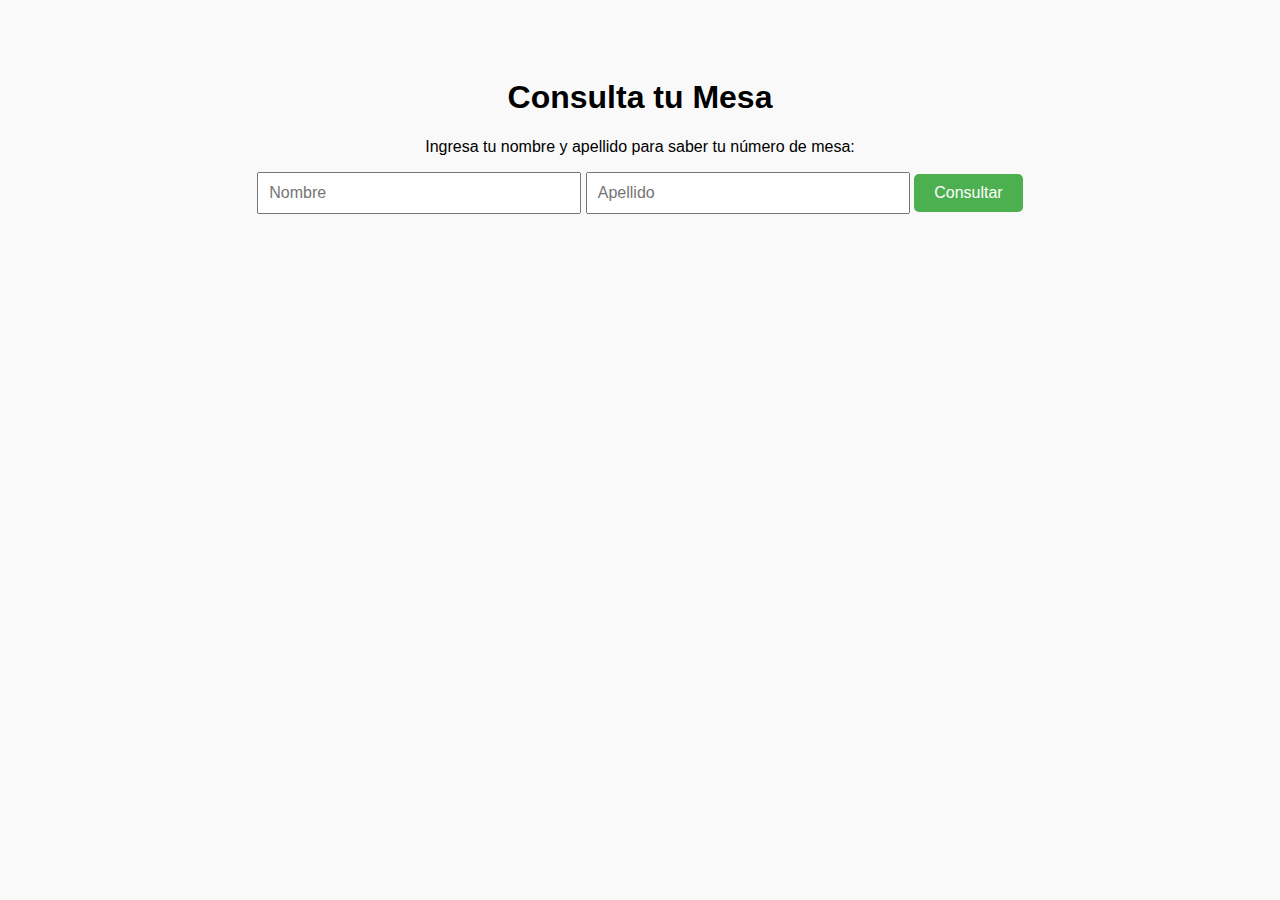
==== index.html @ bbb08461 "Proyecto funcionando" ====
<!DOCTYPE html>
<html lang="es">
<head>
    <meta charset="UTF-8">
    <meta name="viewport" content="width=device-width, initial-scale=1.0">
    <title>Consulta Números de Mesa</title>
    <link rel="stylesheet" href="styles.css">
</head>
<body>
    <h1>Consulta tu Mesa</h1>
    <p>Ingresa tu nombre y apellido para saber tu número de mesa:</p>
    
    <input type="text" id="nombre" placeholder="Nombre">
    <input type="text" id="apellido" placeholder="Apellido">
    <button onclick="buscarMesa()">Consultar</button>
    
    <div id="resultado"></div>

    <script src="script.js"></script>
</body>
</html>
---- styles.css ----
body {
    font-family: Arial, sans-serif;
    text-align: center;
    padding: 50px;
    background-color: #f9f9f9;
}

input[type="text"] {
    width: 300px;
    padding: 10px;
    font-size: 16px;
    margin-bottom: 10px;
}

button {
    padding: 10px 20px;
    font-size: 16px;
    cursor: pointer;
    background-color: #4CAF50;
    color: white;
    border: none;
    border-radius: 5px;
    transition: background-color 0.3s;
}

button:hover {
    background-color: #45a049;
}

#resultado {
    margin-top: 20px;
    font-size: 18px;
    color: green;
}
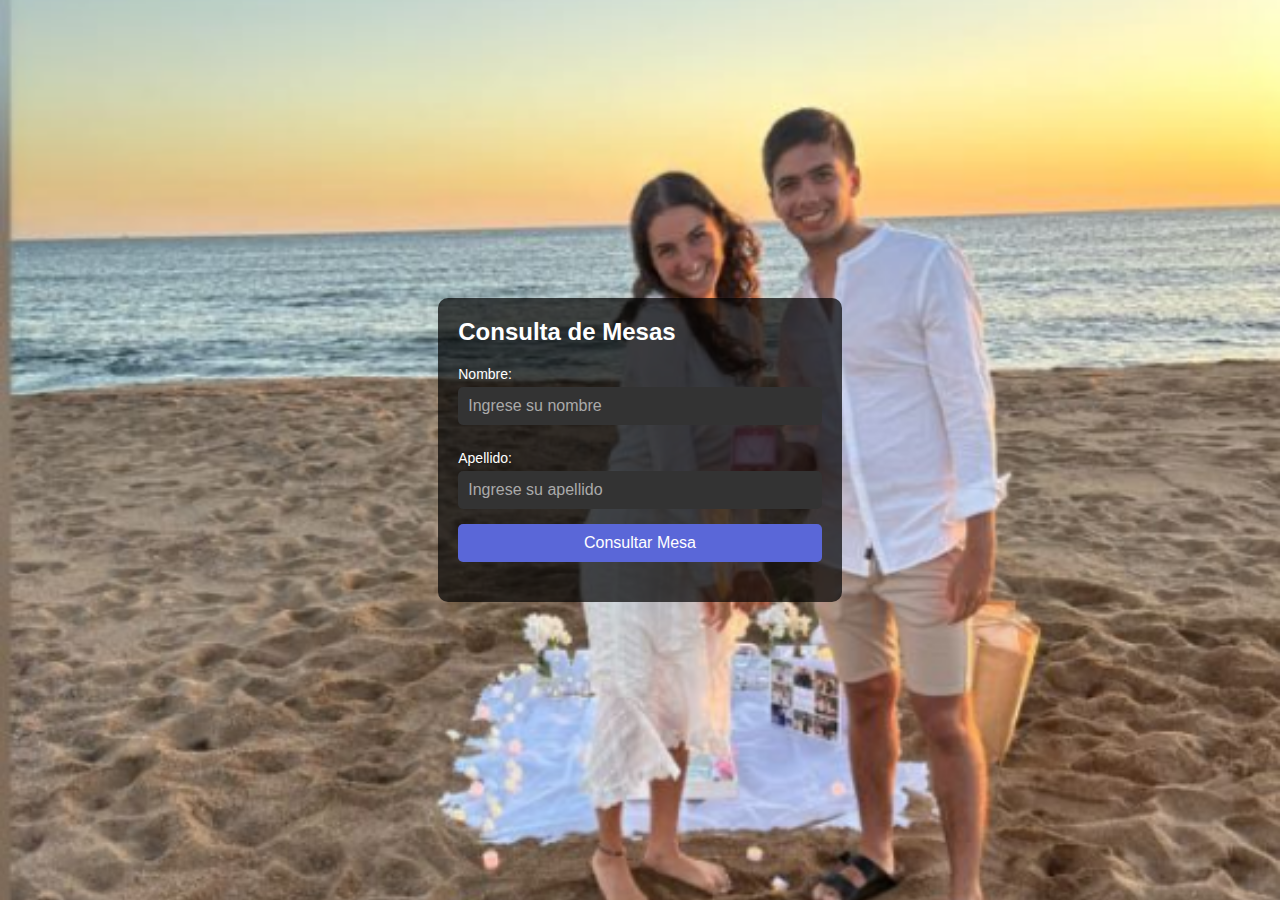
==== commit 43c65b72: "Cambio diseño" ====
--- a/index.html
+++ b/index.html
@@ -3,19 +3,21 @@
 <head>
     <meta charset="UTF-8">
     <meta name="viewport" content="width=device-width, initial-scale=1.0">
-    <title>Consulta Números de Mesa</title>
+    <title>Consulta de Mesas</title>
     <link rel="stylesheet" href="styles.css">
 </head>
 <body>
-    <h1>Consulta tu Mesa</h1>
-    <p>Ingresa tu nombre y apellido para saber tu número de mesa:</p>
-    
-    <input type="text" id="nombre" placeholder="Nombre">
-    <input type="text" id="apellido" placeholder="Apellido">
-    <button onclick="buscarMesa()">Consultar</button>
-    
-    <div id="resultado"></div>
-
+    <div class="container">
+        <h1>Consulta de Mesas</h1>
+        <form id="mesaForm">
+            <label for="nombre">Nombre:</label>
+            <input type="text" id="nombre" placeholder="Ingrese su nombre" required>
+            <label for="apellido">Apellido:</label>
+            <input type="text" id="apellido" placeholder="Ingrese su apellido" required>
+            <button type="submit">Consultar Mesa</button>
+        </form>
+        <div id="resultado"></div>
+    </div>
     <script src="script.js"></script>
 </body>
 </html>
--- a/styles.css
+++ b/styles.css
@@ -1,35 +1,89 @@
-body {
-    font-family: Arial, sans-serif;
-    text-align: center;
-    padding: 50px;
-    background-color: #f9f9f9;
+/* Aplicar un fondo negro y ajustar el diseño para dispositivos móviles */
+* {
+    margin: 0;
+    padding: 0;
+    box-sizing: border-box;
 }
 
-input[type="text"] {
-    width: 300px;
+body {
+    background-color: #000;
+    color: #fff;
+    font-family: 'Arial', sans-serif;
+    display: flex;
+    justify-content: center;
+    align-items: center;
+    height: 100vh;
+    background-image: url('img/casamiento.png'); /* Cambia el camino según la ubicación de tu imagen */
+    background-size: cover; /* Hace que la imagen cubra todo el fondo */
+    background-position: center; /* Centra la imagen */
+    background-repeat: no-repeat; /* Evita que la imagen se repita */
+    color: white; /* Cambia el color del texto para que contraste con el fondo */
+    font-family: Arial, sans-serif; /* Cambia la fuente según prefieras */
+}
+
+.container {
+    max-width: 600px; /* Limita el ancho del contenedor */
+    margin: auto; /* Centra el contenedor */
+    padding: 20px; /* Agrega espacio interior */
+    background-color: rgba(0, 0, 0, 0.7); /* Fondo semi-transparente para mejorar la legibilidad */
+    border-radius: 10px; /* Esquinas redondeadas */
+}
+
+h1 {
+    font-size: 24px;
+    margin-bottom: 20px;
+}
+
+label {
+    display: block;
+    margin-top: 10px;
+    margin-bottom: 5px;
+    font-size: 14px;
+}
+
+input {
+    width: 100%;
     padding: 10px;
+    margin-bottom: 15px;
+    border-radius: 5px;
+    border: none;
+    background-color: #333;
+    color: #fff;
     font-size: 16px;
-    margin-bottom: 10px;
+}
+
+input::placeholder {
+    color: #aaa;
 }
 
 button {
-    padding: 10px 20px;
+    width: 100%;
+    padding: 10px;
+    border-radius: 5px;
+    background-color: #5A67D8;
+    color: #fff;
     font-size: 16px;
+    border: none;
     cursor: pointer;
-    background-color: #4CAF50;
-    color: white;
-    border: none;
-    border-radius: 5px;
-    transition: background-color 0.3s;
+    transition: background-color 0.3s ease;
 }
 
 button:hover {
-    background-color: #45a049;
+    background-color: #434190;
 }
 
 #resultado {
     margin-top: 20px;
     font-size: 18px;
-    color: green;
+    font-weight: bold;
 }
 
+/* Responsivo para dispositivos móviles */
+@media (max-width: 768px) {
+    h1 {
+        font-size: 20px;
+    }
+    input, button {
+        font-size: 14px;
+    }
+}
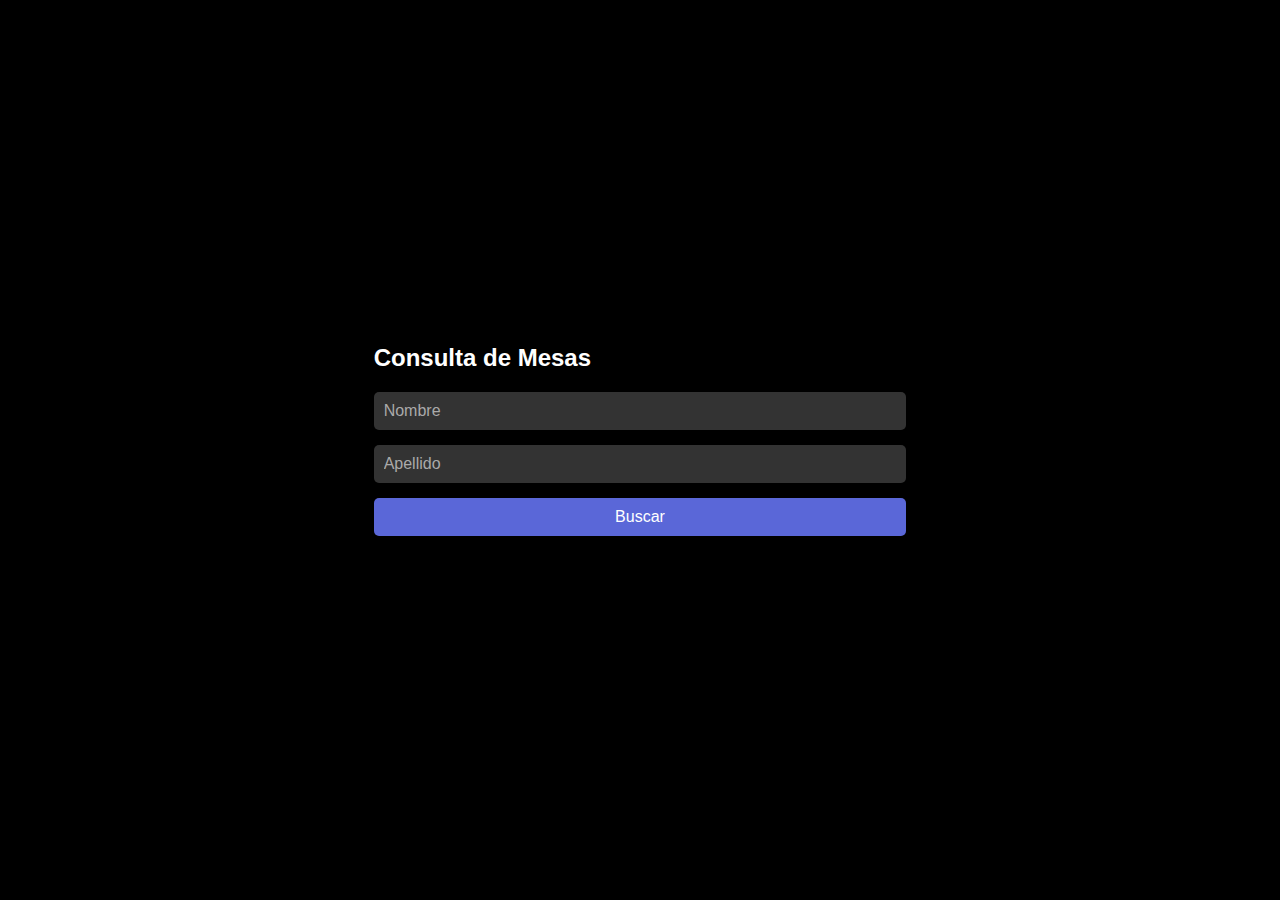
==== commit 3e8f37f8: "Version Objetos" ====
--- a/index.html
+++ b/index.html
@@ -3,21 +3,18 @@
 <head>
     <meta charset="UTF-8">
     <meta name="viewport" content="width=device-width, initial-scale=1.0">
+    <link rel="stylesheet" href="styles.css">
     <title>Consulta de Mesas</title>
-    <link rel="stylesheet" href="styles.css">
 </head>
 <body>
     <div class="container">
         <h1>Consulta de Mesas</h1>
-        <form id="mesaForm">
-            <label for="nombre">Nombre:</label>
-            <input type="text" id="nombre" placeholder="Ingrese su nombre" required>
-            <label for="apellido">Apellido:</label>
-            <input type="text" id="apellido" placeholder="Ingrese su apellido" required>
-            <button type="submit">Consultar Mesa</button>
-        </form>
+        <input type="text" id="nombre" placeholder="Nombre" required>
+        <input type="text" id="apellido" placeholder="Apellido" required>
+        <button id="buscarBtn" onclick="buscarMesa()">Buscar</button>
         <div id="resultado"></div>
     </div>
+
     <script src="script.js"></script>
 </body>
 </html>
--- a/styles.css
+++ b/styles.css
@@ -13,7 +13,6 @@
     justify-content: center;
     align-items: center;
     height: 100vh;
-    background-image: url('img/casamiento.png'); /* Cambia el camino según la ubicación de tu imagen */
     background-size: cover; /* Hace que la imagen cubra todo el fondo */
     background-position: center; /* Centra la imagen */
     background-repeat: no-repeat; /* Evita que la imagen se repita */
@@ -77,7 +76,9 @@
     font-size: 18px;
     font-weight: bold;
 }
-
+.error {
+    color: red; /* Color rojo para el mensaje de error */
+}
 /* Responsivo para dispositivos móviles */
 @media (max-width: 768px) {
     h1 {
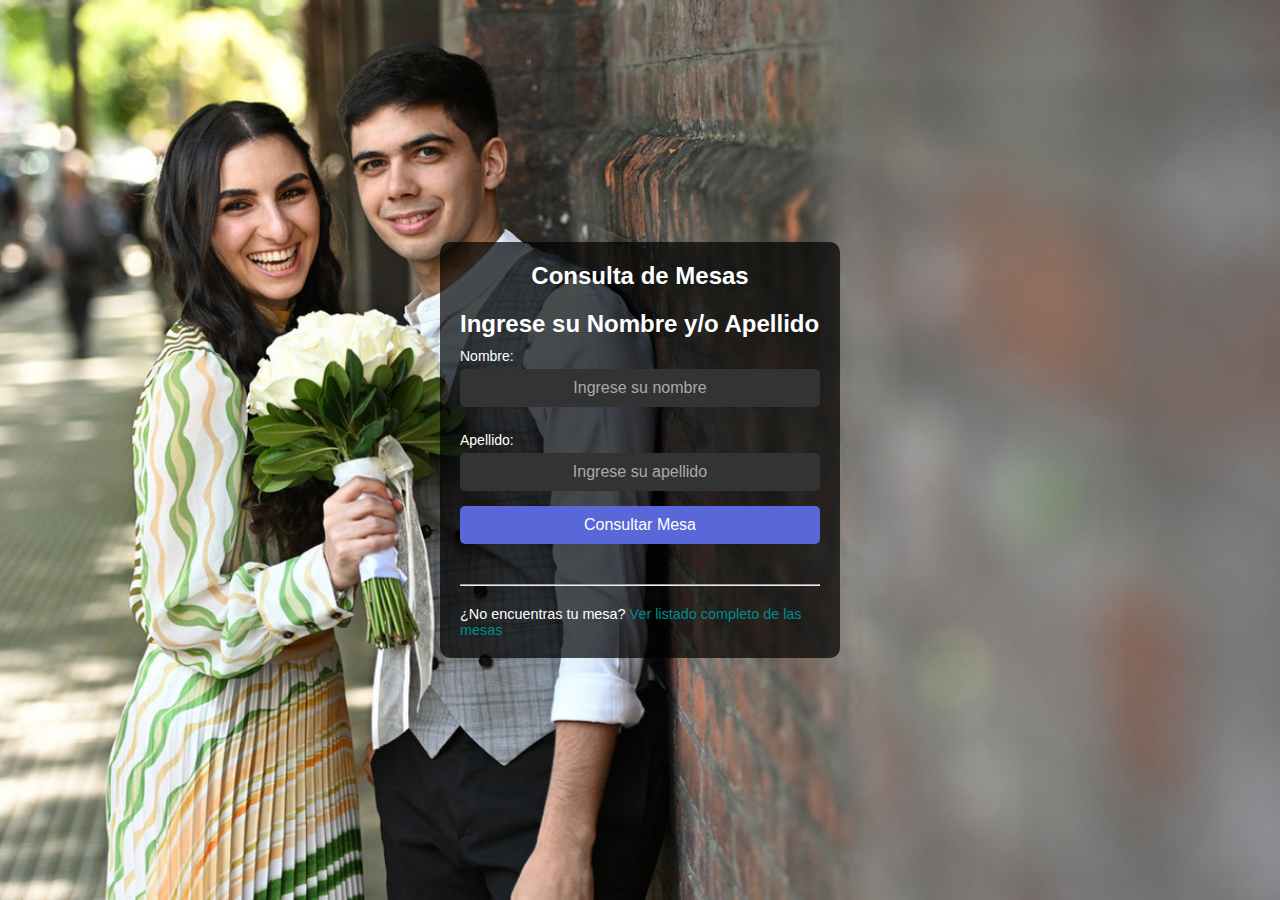
==== commit bda2beae: "Nombres COmpromiso Cargado" ====
--- a/index.html
+++ b/index.html
@@ -3,18 +3,29 @@
 <head>
     <meta charset="UTF-8">
     <meta name="viewport" content="width=device-width, initial-scale=1.0">
+    <title>Consulta de Mesas.</title>
     <link rel="stylesheet" href="styles.css">
-    <title>Consulta de Mesas</title>
 </head>
 <body>
     <div class="container">
-        <h1>Consulta de Mesas</h1>
-        <input type="text" id="nombre" placeholder="Nombre" required>
-        <input type="text" id="apellido" placeholder="Apellido" required>
-        <button id="buscarBtn" onclick="buscarMesa()">Buscar</button>
-        <div id="resultado"></div>
+        <h1>Consulta de Mesas </h1>
+        <h2>Ingrese su Nombre y/o Apellido</h2>
+        <form id="mesaForm">
+            <label for="nombre">Nombre:</label>
+            <input type="text" id="nombre" placeholder="Ingrese su nombre" >
+            <label for="apellido">Apellido:</label>
+            <input type="text" id="apellido" placeholder="Ingrese su apellido" >
+            <button type="submit">Consultar Mesa</button>
+        </form>
+        <div id="resultado" class="alert" role="alert"></div>
+
+        <!-- Enlace agregado debajo del formulario -->
+        <hr />
+        <p>
+            ¿No encuentras tu mesa?
+            <a href="listMesas.html">Ver listado completo de las mesas</a>
+        </p>
     </div>
-
     <script src="script.js"></script>
 </body>
-</html>
+</html>--- a/styles.css
+++ b/styles.css
@@ -13,24 +13,28 @@
     justify-content: center;
     align-items: center;
     height: 100vh;
+    background-image: url('img/civil.jpg'); /* Cambia el camino según la ubicación de tu imagen */
     background-size: cover; /* Hace que la imagen cubra todo el fondo */
-    background-position: center; /* Centra la imagen */
+    background-position: top center; /* Centra la imagen */
     background-repeat: no-repeat; /* Evita que la imagen se repita */
     color: white; /* Cambia el color del texto para que contraste con el fondo */
-    font-family: Arial, sans-serif; /* Cambia la fuente según prefieras */
 }
 
 .container {
-    max-width: 600px; /* Limita el ancho del contenedor */
+    max-width: 400px; /* Limita el ancho del contenedor a 400px */
+    justify-content: flex-end; /* Alinea el contenido a la derecha */
     margin: auto; /* Centra el contenedor */
     padding: 20px; /* Agrega espacio interior */
     background-color: rgba(0, 0, 0, 0.7); /* Fondo semi-transparente para mejorar la legibilidad */
     border-radius: 10px; /* Esquinas redondeadas */
+    width: 100%; /* Asegura que el formulario se adapte a pantallas pequeñas */
 }
+
 
 h1 {
     font-size: 24px;
     margin-bottom: 20px;
+    text-align: center;
 }
 
 label {
@@ -38,10 +42,11 @@
     margin-top: 10px;
     margin-bottom: 5px;
     font-size: 14px;
+    text-align: left; /* Alinea las etiquetas a la izquierda */
 }
 
 input {
-    width: 100%;
+    width: 100%; /* Asegura que los campos ocupen todo el ancho del contenedor */
     padding: 10px;
     margin-bottom: 15px;
     border-radius: 5px;
@@ -49,14 +54,15 @@
     background-color: #333;
     color: #fff;
     font-size: 16px;
+    text-align: center; /* Centra el texto dentro de los campos */
 }
 
 input::placeholder {
-    color: #aaa;
-}
+        color: #aaa;
+ }
 
 button {
-    width: 100%;
+    width: 100%; /* Asegura que el botón ocupe todo el ancho */
     padding: 10px;
     border-radius: 5px;
     background-color: #5A67D8;
@@ -65,25 +71,45 @@
     border: none;
     cursor: pointer;
     transition: background-color 0.3s ease;
+    text-align: center; /* Alinea el texto del botón al centro */
 }
 
-button:hover {
-    background-color: #434190;
-}
+    button:hover {
+        background-color: #434190;
+    }
 
 #resultado {
     margin-top: 20px;
     font-size: 18px;
     font-weight: bold;
+    text-align: center;
+    padding: 10px;
+    font-weight: bold;
+    text-align: center;
+    color : greenyellow
+
 }
-.error {
-    color: red; /* Color rojo para el mensaje de error */
+/* Estilos para el enlace */
+p {
+    margin-top: 20px; /* Espacio antes del párrafo */
+    font-size: 0.9rem;
+}
+
+p a {
+        color: darkcyan; /* Cambia el color del enlace */
+        text-decoration: none;
+}
+
+p a:hover {
+            color: cyan; /* Cambia el color al pasar el mouse */
+            text-decoration: underline;
 }
 /* Responsivo para dispositivos móviles */
 @media (max-width: 768px) {
     h1 {
         font-size: 20px;
     }
+
     input, button {
         font-size: 14px;
     }
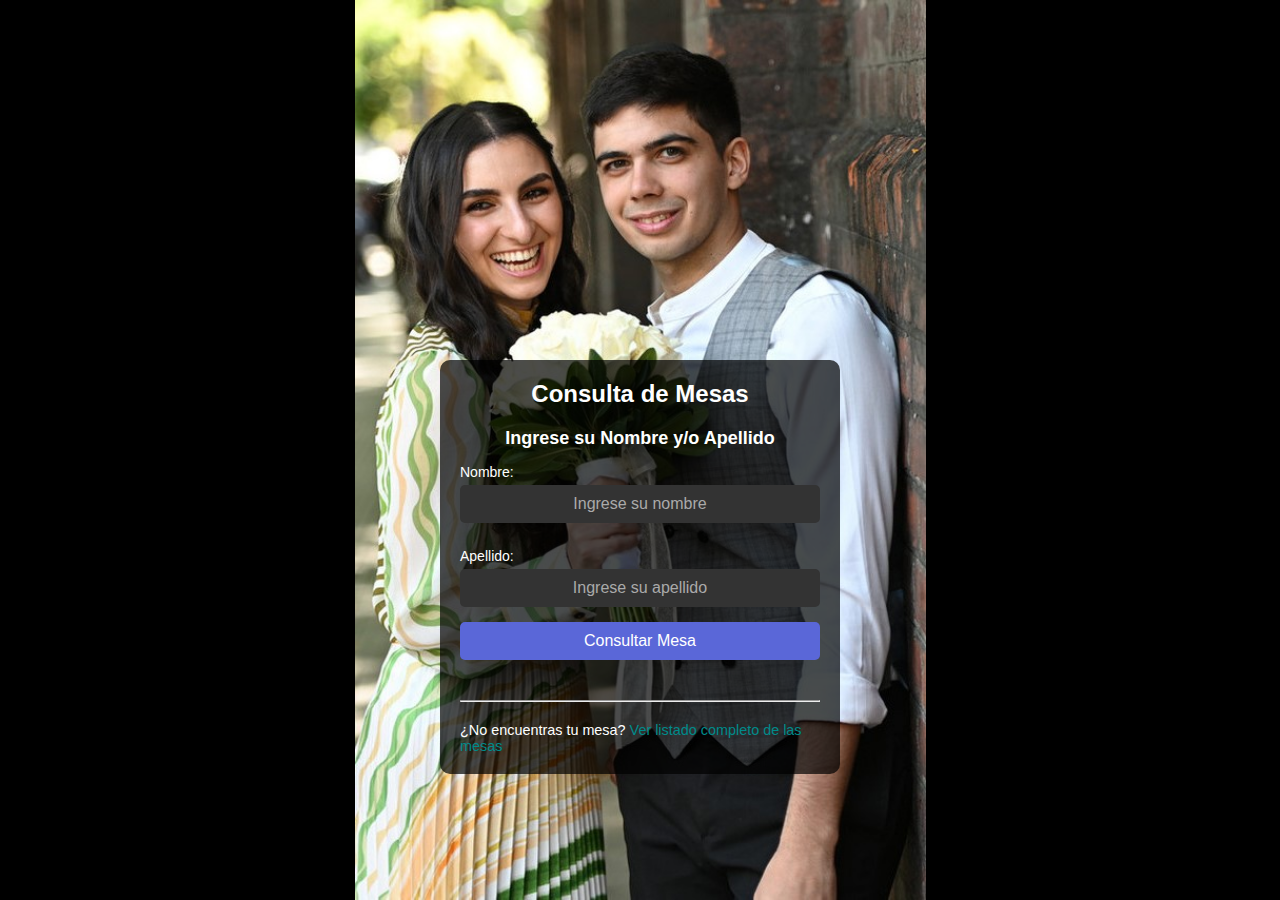
==== commit d65436ed: "ajusto foto" ====
--- a/index.html
+++ b/index.html
@@ -7,14 +7,16 @@
     <link rel="stylesheet" href="styles.css">
 </head>
 <body>
+    <!-- Div para llenar espacio y desplazar el formulario hacia abajo -->
+    <div class="space"></div>
     <div class="container">
         <h1>Consulta de Mesas </h1>
         <h2>Ingrese su Nombre y/o Apellido</h2>
         <form id="mesaForm">
             <label for="nombre">Nombre:</label>
-            <input type="text" id="nombre" placeholder="Ingrese su nombre" >
+            <input type="text" id="nombre" placeholder="Ingrese su nombre">
             <label for="apellido">Apellido:</label>
-            <input type="text" id="apellido" placeholder="Ingrese su apellido" >
+            <input type="text" id="apellido" placeholder="Ingrese su apellido">
             <button type="submit">Consultar Mesa</button>
         </form>
         <div id="resultado" class="alert" role="alert"></div>
--- a/styles.css
+++ b/styles.css
@@ -1,4 +1,3 @@
-/* Aplicar un fondo negro y ajustar el diseño para dispositivos móviles */
 * {
     margin: 0;
     padding: 0;
@@ -9,20 +8,22 @@
     background-color: #000;
     color: #fff;
     font-family: 'Arial', sans-serif;
-    display: flex;
-    justify-content: center;
-    align-items: center;
-    height: 100vh;
-    background-image: url('img/civil.jpg'); /* Cambia el camino según la ubicación de tu imagen */
-    background-size: cover; /* Hace que la imagen cubra todo el fondo */
-    background-position: top center; /* Centra la imagen */
-    background-repeat: no-repeat; /* Evita que la imagen se repita */
-    color: white; /* Cambia el color del texto para que contraste con el fondo */
+    display: block; /* Cambiar de flex a bloque */
+    min-height: 100vh; /* Asegura que el body ocupe toda la altura disponible */
+    background-image: url('img/civil.jpg');
+    background-size: contain; /* Ajusta la imagen para que se vea completamente */
+    background-position: center center; /* Centra la imagen en el fondo */
+    background-repeat: no-repeat;
+    overflow-x: hidden; /* Evita barras de desplazamiento horizontales */
+    color: white;
+}
+
+.space {
+    height: 40vh; /* Esto hará que el div ocupe el 30% de la altura de la pantalla */
 }
 
 .container {
     max-width: 400px; /* Limita el ancho del contenedor a 400px */
-    justify-content: flex-end; /* Alinea el contenido a la derecha */
     margin: auto; /* Centra el contenedor */
     padding: 20px; /* Agrega espacio interior */
     background-color: rgba(0, 0, 0, 0.7); /* Fondo semi-transparente para mejorar la legibilidad */
@@ -30,10 +31,15 @@
     width: 100%; /* Asegura que el formulario se adapte a pantallas pequeñas */
 }
 
-
 h1 {
     font-size: 24px;
     margin-bottom: 20px;
+    text-align: center;
+}
+
+h2 {
+    font-size: 18px;
+    margin-bottom: 15px;
     text-align: center;
 }
 
@@ -57,9 +63,9 @@
     text-align: center; /* Centra el texto dentro de los campos */
 }
 
-input::placeholder {
+    input::placeholder {
         color: #aaa;
- }
+    }
 
 button {
     width: 100%; /* Asegura que el botón ocupe todo el ancho */
@@ -86,31 +92,47 @@
     padding: 10px;
     font-weight: bold;
     text-align: center;
-    color : greenyellow
+    color: greenyellow;
+}
 
-}
 /* Estilos para el enlace */
 p {
     margin-top: 20px; /* Espacio antes del párrafo */
     font-size: 0.9rem;
 }
-
 p a {
         color: darkcyan; /* Cambia el color del enlace */
         text-decoration: none;
-}
+    }
 
-p a:hover {
+ p a:hover {
             color: cyan; /* Cambia el color al pasar el mouse */
             text-decoration: underline;
-}
+        }
+
 /* Responsivo para dispositivos móviles */
 @media (max-width: 768px) {
     h1 {
         font-size: 20px;
     }
 
+    h2 {
+        font-size: 16px;
+    }
+
     input, button {
         font-size: 14px;
     }
+
+    .container {
+        max-width: 100%; /* Asegura que el contenedor se ajuste a pantallas pequeñas */
+        padding: 10px;
+    }
 }
+* {
+    margin: 0;
+    padding: 0;
+    box-sizing: border-box;
+}
+
+
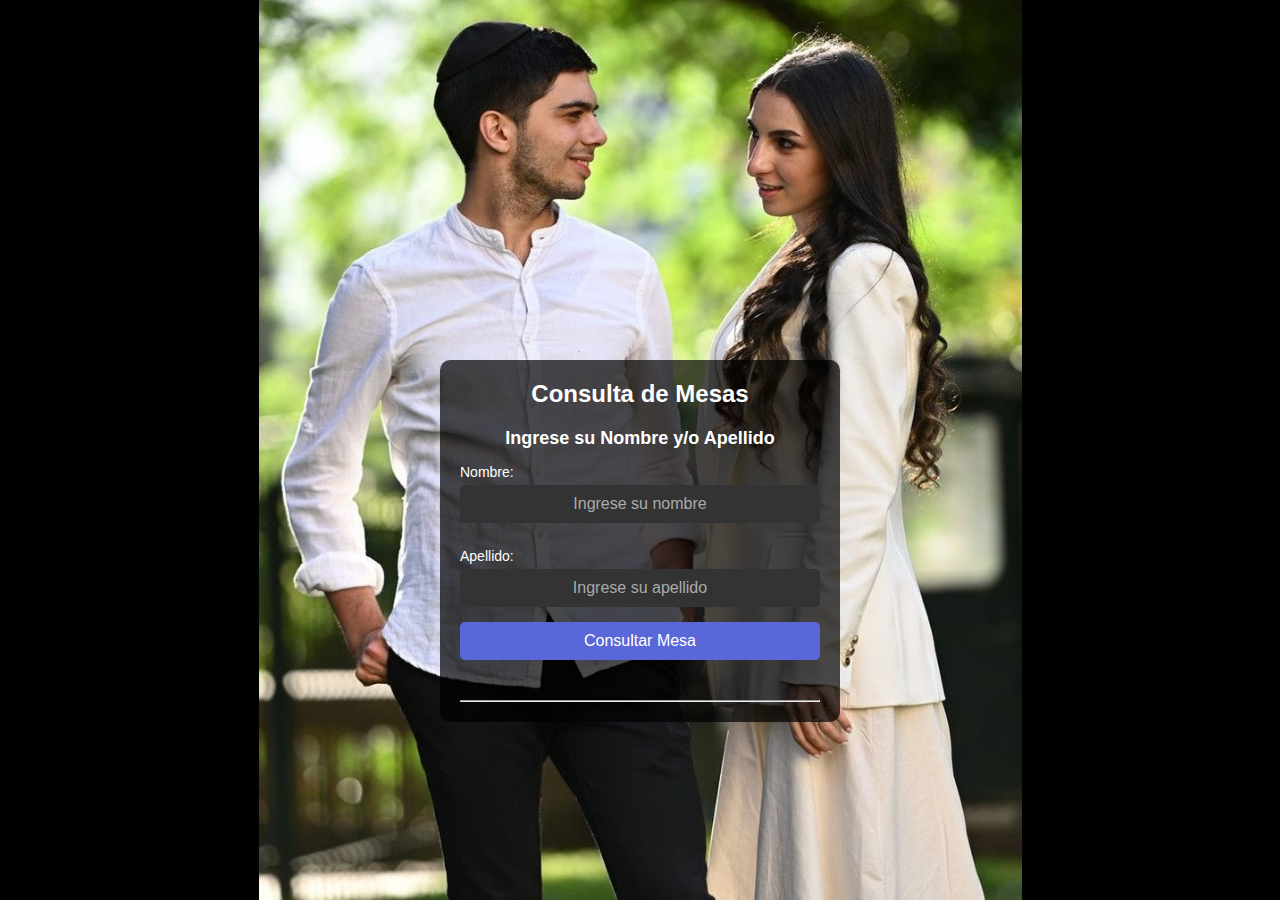
==== commit bf74e2c2: "comento lsita completa" ====
--- a/index.html
+++ b/index.html
@@ -23,11 +23,11 @@
 
         <!-- Enlace agregado debajo del formulario -->
         <hr />
-        <p>
+        <!-- <p>
             ¿No encuentras tu mesa?
             <a href="listMesas.html">Ver listado completo de las mesas</a>
-        </p>
+        </p> -->
     </div>
-    <script src="script.js"></script>
-</body>
-</html>+        <script src="script.js"></script>
+    </body>
+    </html>
--- a/styles.css
+++ b/styles.css
@@ -10,9 +10,9 @@
     font-family: 'Arial', sans-serif;
     display: block; /* Cambiar de flex a bloque */
     min-height: 100vh; /* Asegura que el body ocupe toda la altura disponible */
-    background-image: url('img/civil.jpg');
+    background-image: url('img/meligabi.jpeg');
     background-size: contain; /* Ajusta la imagen para que se vea completamente */
-    background-position: center center; /* Centra la imagen en el fondo */
+    background-position: center top; /* Centra la imagen en el fondo */
     background-repeat: no-repeat;
     overflow-x: hidden; /* Evita barras de desplazamiento horizontales */
     color: white;
@@ -66,7 +66,13 @@
     input::placeholder {
         color: #aaa;
     }
-
+.alerta {
+    color: red;
+    font-size: 1.2em;
+    font-weight: bold;
+    text-align: center;
+    margin-bottom: 20px;
+}
 button {
     width: 100%; /* Asegura que el botón ocupe todo el ancho */
     padding: 10px;
@@ -101,12 +107,12 @@
     font-size: 0.9rem;
 }
 p a {
-        color: darkcyan; /* Cambia el color del enlace */
+        color: cyan; /* Cambia el color del enlace */
         text-decoration: none;
     }
 
  p a:hover {
-            color: cyan; /* Cambia el color al pasar el mouse */
+            color: lightblue; /* Cambia el color al pasar el mouse */
             text-decoration: underline;
         }
 
